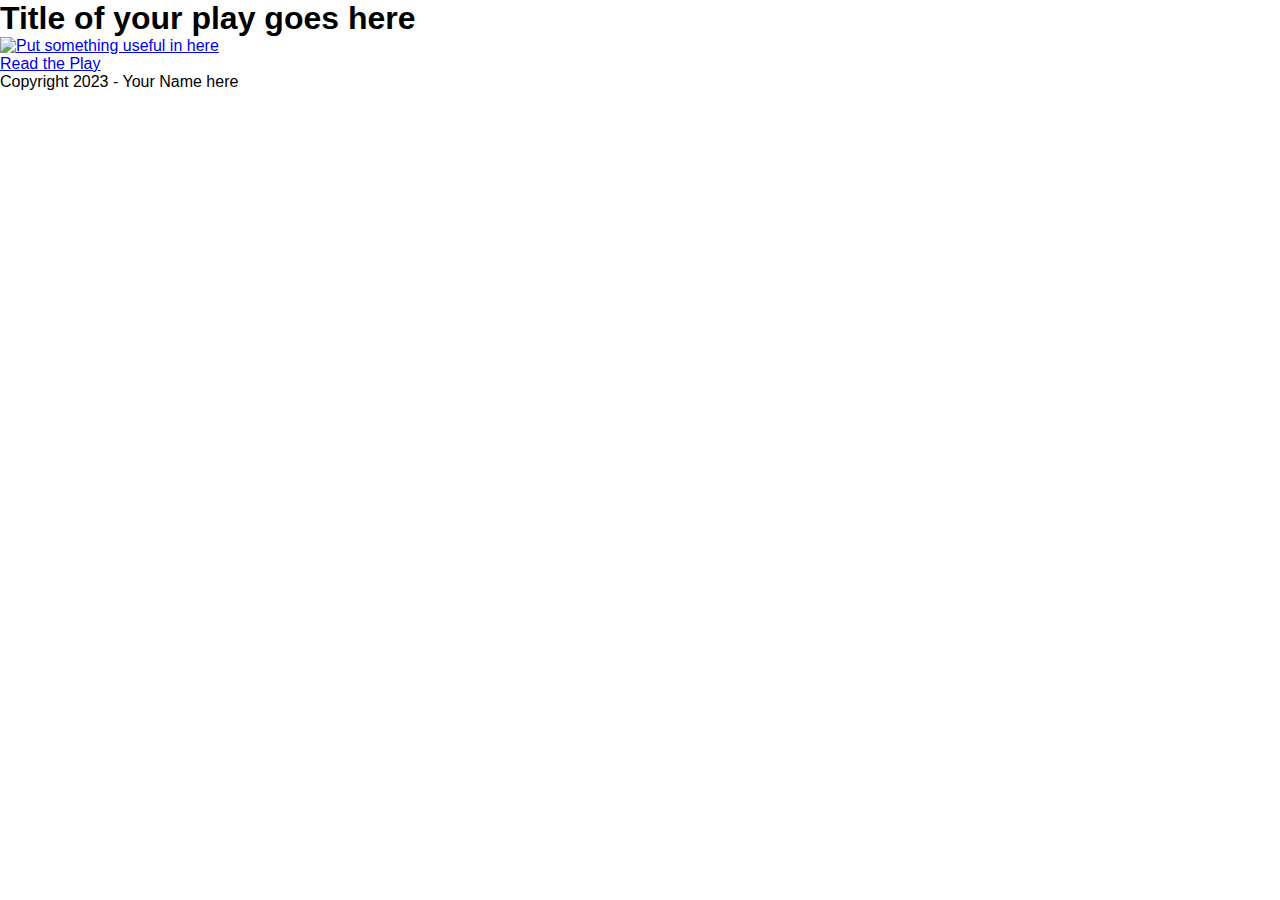
==== docs/index.html @ f0b279dd "Initial commit" ====
<!DOCTYPE html>
<html lang="en">
<head>
	<meta name="viewport" content="width=device-width, initial-scale=1">
	<meta charset="UTF-8" />
	<title>The title of your play goes here ---- CHANGE THIS</title>
	<!-- link your stylesheet here -->
	<link rel="stylesheet" href="css/styles.css" />
</head>
<body>
    <header>
      <h1>Title of your play goes here</h1>
    </header>
    <main>
      <figure class="cover">
        <a href="linktoyourplay.html">
          <img
            src="images/yourcoverfile.jpg"
            alt="Put something useful in here"
          />
        </a>
      </figure>
      <section class="info"
        <p class="playlink"><a href="link to yourplay.html">Read the Play</a></p>
      </section>
    </main>
    <footer>Copyright 2023 - Your Name here</footer>
  </body>
</html>
---- docs/css/styles.css ----
/* This stylesheet is where to add styles for your Shakespeare Home Page */

* {
  margin: 0;
  padding: 0;
  box-sizing: border-box;
}

body {
  font-family: Verdana, Geneva, Tahoma, sans-serif;
  /*your style rules go in here */
}

header {

}

main {

}

section {
  border: 0;
}


figure {
 
}

footer {

}
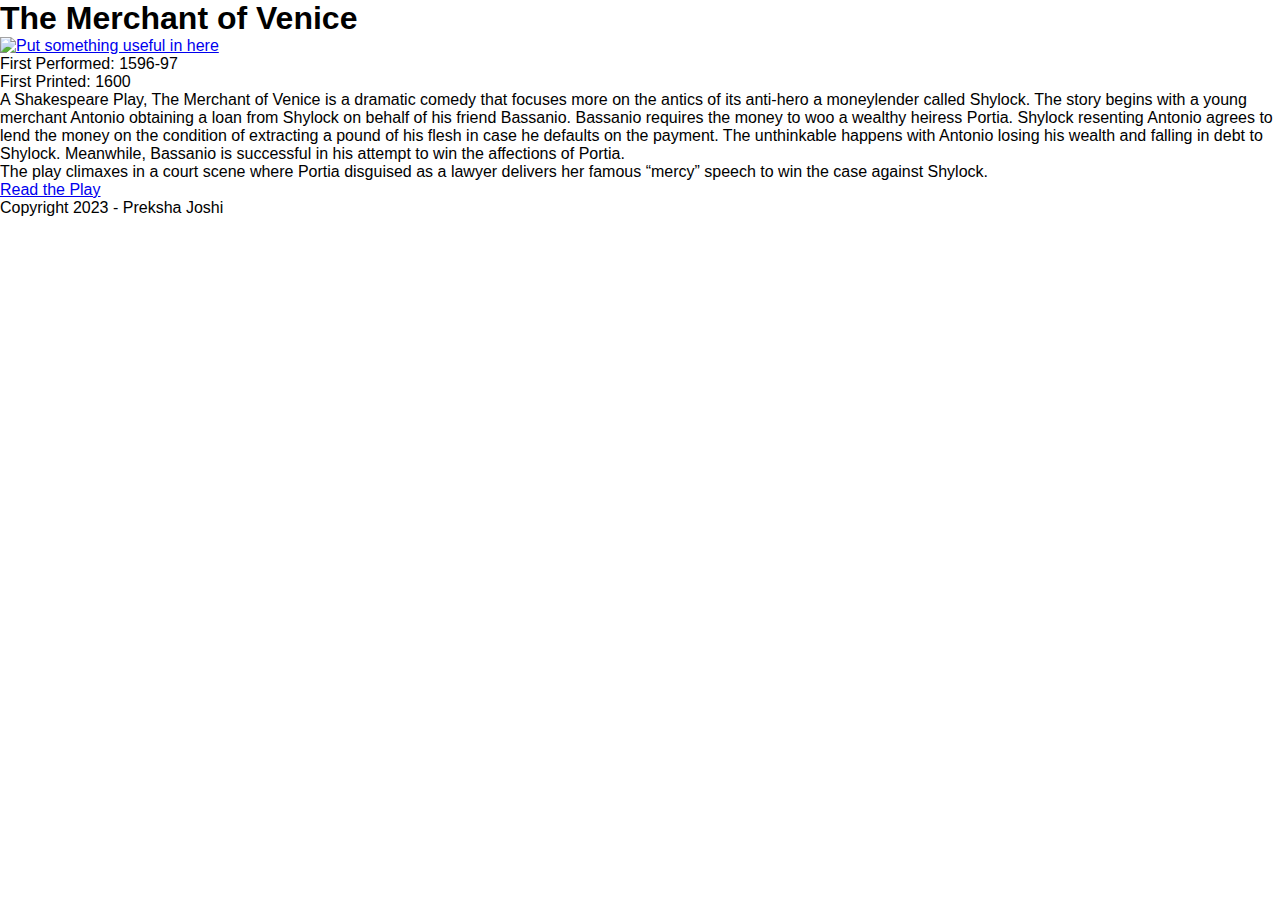
==== commit 51d5b60f: "Update index.html" ====
--- a/docs/index.html
+++ b/docs/index.html
@@ -9,21 +9,38 @@
 </head>
 <body>
     <header>
-      <h1>Title of your play goes here</h1>
+      <h1>The Merchant of Venice</h1>
     </header>
     <main>
       <figure class="cover">
         <a href="linktoyourplay.html">
           <img
-            src="images/yourcoverfile.jpg"
+            src="images/coverWeb.jpg"
             alt="Put something useful in here"
           />
         </a>
       </figure>
-      <section class="info"
+      <section class="info">
+
+        <ul>
+          <li class="performed">First Performed: 1596-97</li>
+          <li class="printed">First Printed: 1600</li>
+        </ul>
+
+        
+        <p>A Shakespeare Play, The Merchant of Venice is a dramatic comedy that focuses more on the antics of its anti-hero a moneylender called Shylock. The story begins with a young merchant Antonio obtaining a loan from Shylock on behalf of his friend Bassanio. Bassanio requires the money to woo a wealthy heiress Portia. Shylock resenting Antonio agrees to lend the money on the condition of extracting a pound of his flesh in case he defaults on the payment. The unthinkable happens with Antonio losing his wealth and falling in debt to Shylock. Meanwhile, Bassanio is successful in his attempt to win the affections of Portia.</p>
+        
+        <p>The play climaxes in a court scene where Portia disguised as a lawyer delivers her famous “mercy” speech to win the case against Shylock.</p>
+        
+
+
+
+
+
+
         <p class="playlink"><a href="link to yourplay.html">Read the Play</a></p>
       </section>
     </main>
-    <footer>Copyright 2023 - Your Name here</footer>
+    <footer>Copyright 2023 - Preksha Joshi</footer>
   </body>
 </html>
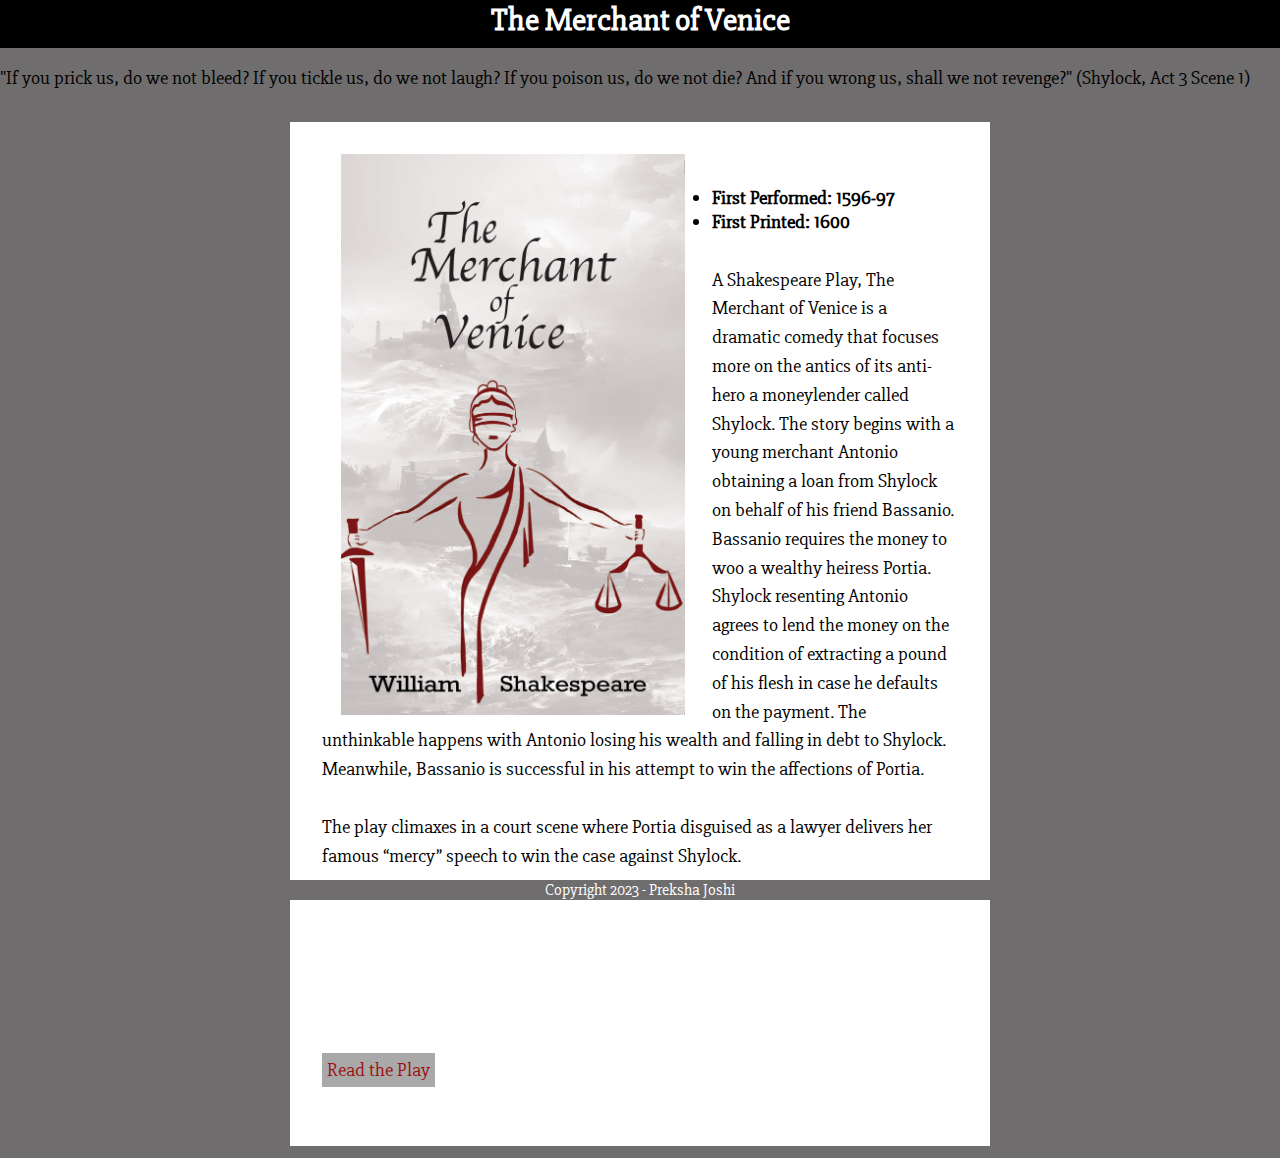
==== commit 040eaed8: "Update index.html" ====
--- a/docs/index.html
+++ b/docs/index.html
@@ -3,17 +3,23 @@
 <head>
 	<meta name="viewport" content="width=device-width, initial-scale=1">
 	<meta charset="UTF-8" />
-	<title>The title of your play goes here ---- CHANGE THIS</title>
+	<title>The Merchant of Venice</title>
 	<!-- link your stylesheet here -->
 	<link rel="stylesheet" href="css/styles.css" />
 </head>
 <body>
     <header>
       <h1>The Merchant of Venice</h1>
+       
     </header>
+    <p class="quote"> "If you prick us, do we not bleed? If you tickle us, do we not laugh? If you poison us, do we not die? And if you wrong us, shall we not revenge?" 
+      <span class="quotes">(Shylock, Act 3 Scene 1)</span></p>
+      
     <main>
+      
+      
       <figure class="cover">
-        <a href="linktoyourplay.html">
+        <a href="fullplay.html">
           <img
             src="images/coverWeb.jpg"
             alt="Put something useful in here"
@@ -32,13 +38,12 @@
         
         <p>The play climaxes in a court scene where Portia disguised as a lawyer delivers her famous “mercy” speech to win the case against Shylock.</p>
         
+        
+        <iframe style="border-radius:12px" src="https://open.spotify.com/embed/track/7yTmg8UHvJKRVlDr6jRNlQ?utm_source=generator&theme=0" width="100%" height="152" frameBorder="0" allowfullscreen="" allow="autoplay; clipboard-write; encrypted-media; fullscreen; picture-in-picture" loading="lazy"></iframe>
 
 
 
-
-
-
-        <p class="playlink"><a href="link to yourplay.html">Read the Play</a></p>
+        <p class="playlink"><a href="fullplay.html">Read the Play</a></p>
       </section>
     </main>
     <footer>Copyright 2023 - Preksha Joshi</footer>
--- a/docs/css/styles.css
+++ b/docs/css/styles.css
@@ -1,4 +1,13 @@
 /* This stylesheet is where to add styles for your Shakespeare Home Page */
+
+
+  @import url('https://fonts.googleapis.com/css2?family=Slabo+27px&display=swap');
+
+
+
+
+
+
 
 * {
   margin: 0;
@@ -7,16 +16,38 @@
 }
 
 body {
-  font-family: Verdana, Geneva, Tahoma, sans-serif;
+  /* font-family: Verdana, Geneva, Tahoma, sans-serif; */
   /*your style rules go in here */
+  font-family: 'Slabo 27px', Verdana, serif;
+  
+  background-color: rgb(111, 109, 109);
+  padding-top: 4em
 }
 
 header {
+/* border: 1px solid black; */
+background-color: black;
+color: white;
+position: fixed;
+top: 0;
+z-index: 100;
+height: 3em;
+width: 100%;
+}
 
+h1{
+  text-align:center;
 }
 
 main {
-
+width:80%;
+max-width: 700px;
+/* border: 2px solid purple; */
+margin: 12px;
+margin-left: auto;
+margin-right: auto;
+background-color: white;
+padding: 2em;
 }
 
 section {
@@ -25,9 +56,89 @@
 
 
 figure {
+ width:60%;
+margin: 0 auto;
+float: left;
+margin-right: 0.5em;
+}
+
+
+img {
+  display: block;
+  width: 90%;
+  margin: 0 auto;
+}
+
+p{
+  margin-bottom: 1.5em;
+  line-height: 1.5;
+  font-size: 1.2em;
  
 }
 
+.playlink a {
+  color: rgb(156, 16, 16);
+  text-decoration: none;
+  background-color: darkgray;
+  padding: 5px;
+}
+
+.performed, .printed {
+  font-weight: bold;
+margin-bottom: 0;
+font-size: 1.2em;
+}
+
+ul {
+  margin: 2em 1em;
+}
+
+li {
+  margin-bottom: 0.5em;
+}
+
 footer {
+/* border: 1px solid purple; */
+  text-align: center;
+  position:fixed;
+  bottom: 0;
+  width: 100%;
+  color: white;
+  background-color: rgb(111, 109, 109);
+  
+}
+
+@media(max-width: 600px) {
+  figure {
+    width:90%;
+   margin: 0 auto;
+   float: none;
+   
+   }
+
+main {
+  width: 100%;
+  margin-left: 0;
+  margin-right: 0;
+  margin-top: 0;
+  padding: 1em;
 
 }
+
+body{
+  background-color: white;
+  padding-top: 2em;
+}
+
+h1{
+  font-size: 1.5em;
+
+  
+}
+header{
+  height: 2em;
+}
+
+
+
+}
